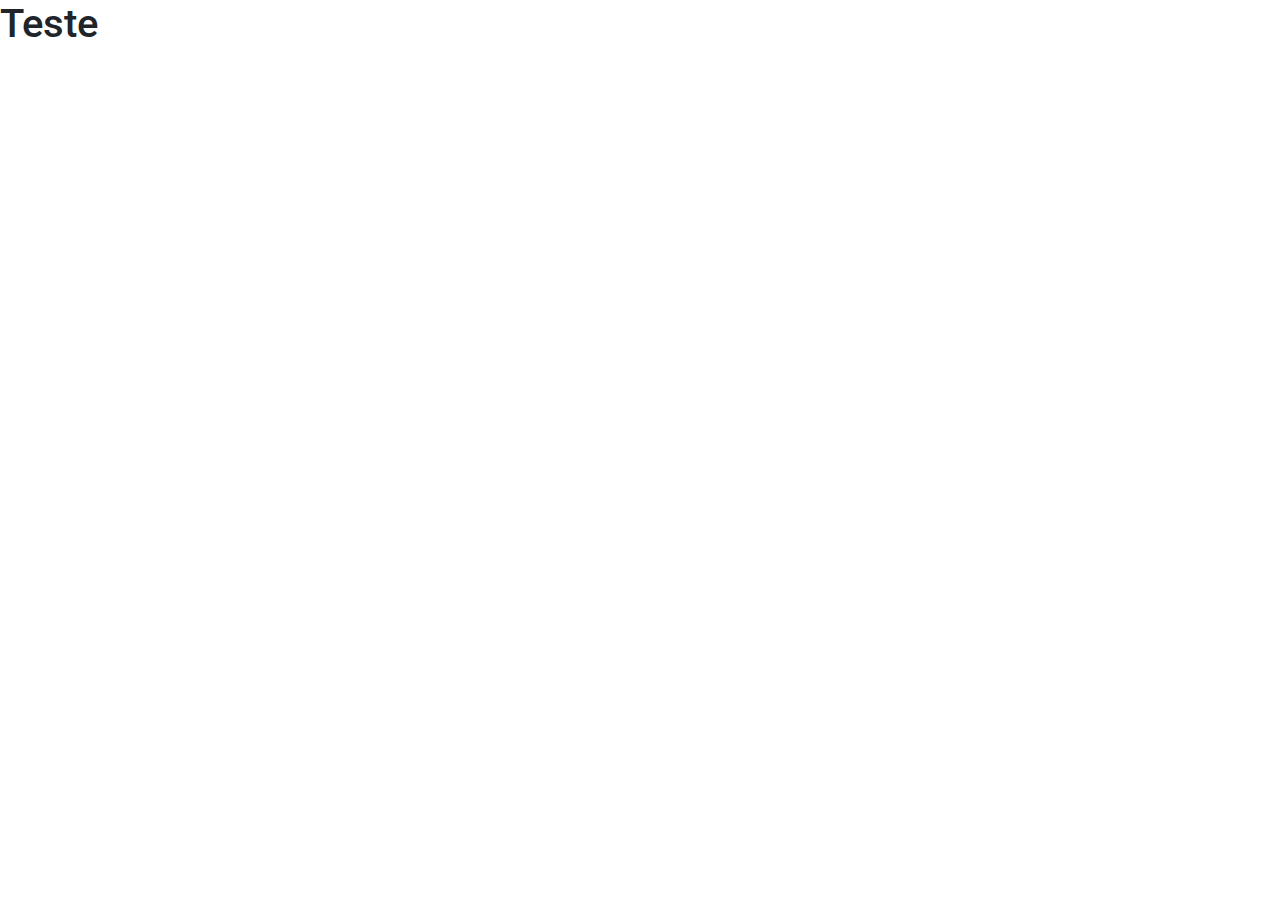
==== index.html @ a8ba6124 "initial setup" ====
<!DOCTYPE html>
<html lang="pt-br">
<head>
    <meta charset="UTF-8">
    <meta name="viewport" content="width=device-width, initial-scale=1.0">
    
    <link rel="stylesheet" href="https://stackpath.bootstrapcdn.com/bootstrap/4.5.2/css/bootstrap.min.css" integrity="sha384-JcKb8q3iqJ61gNV9KGb8thSsNjpSL0n8PARn9HuZOnIxN0hoP+VmmDGMN5t9UJ0Z" crossorigin="anonymous">
    <link rel="stylesheet" href="css/styles.css">
    <link href="https://fonts.googleapis.com/css2?family=Roboto:wght@300;400;700&display=swap" rel="stylesheet">
    <title>Dados Atuais Covid-19</title>
    <script
  src="https://code.jquery.com/jquery-3.5.1.min.js"
  integrity="sha256-9/aliU8dGd2tb6OSsuzixeV4y/faTqgFtohetphbbj0="
  crossorigin="anonymous"></script>
    <script src="https://cdn.jsdelivr.net/npm/popper.js@1.16.1/dist/umd/popper.min.js" integrity="sha384-9/reFTGAW83EW2RDu2S0VKaIzap3H66lZH81PoYlFhbGU+6BZp6G7niu735Sk7lN" crossorigin="anonymous"></script>
    <script src="https://stackpath.bootstrapcdn.com/bootstrap/4.5.2/js/bootstrap.min.js" integrity="sha384-B4gt1jrGC7Jh4AgTPSdUtOBvfO8shuf57BaghqFfPlYxofvL8/KUEfYiJOMMV+rV" crossorigin="anonymous"></script>
    <script src="https://kit.fontawesome.com/b681e5f639.js" crossorigin="anonymous"></script>
    <script src="js/progressbar.min.js"></script>
    <script src="https://cdn.jsdelivr.net/parallax.js/1.4.2/parallax.min.js"></script>
</head>
<body>
    
<h1>Teste</h1>



    <script src="js/index.js"></script>
</body>
</html>
---- css/styles.css ----
body {
    
}
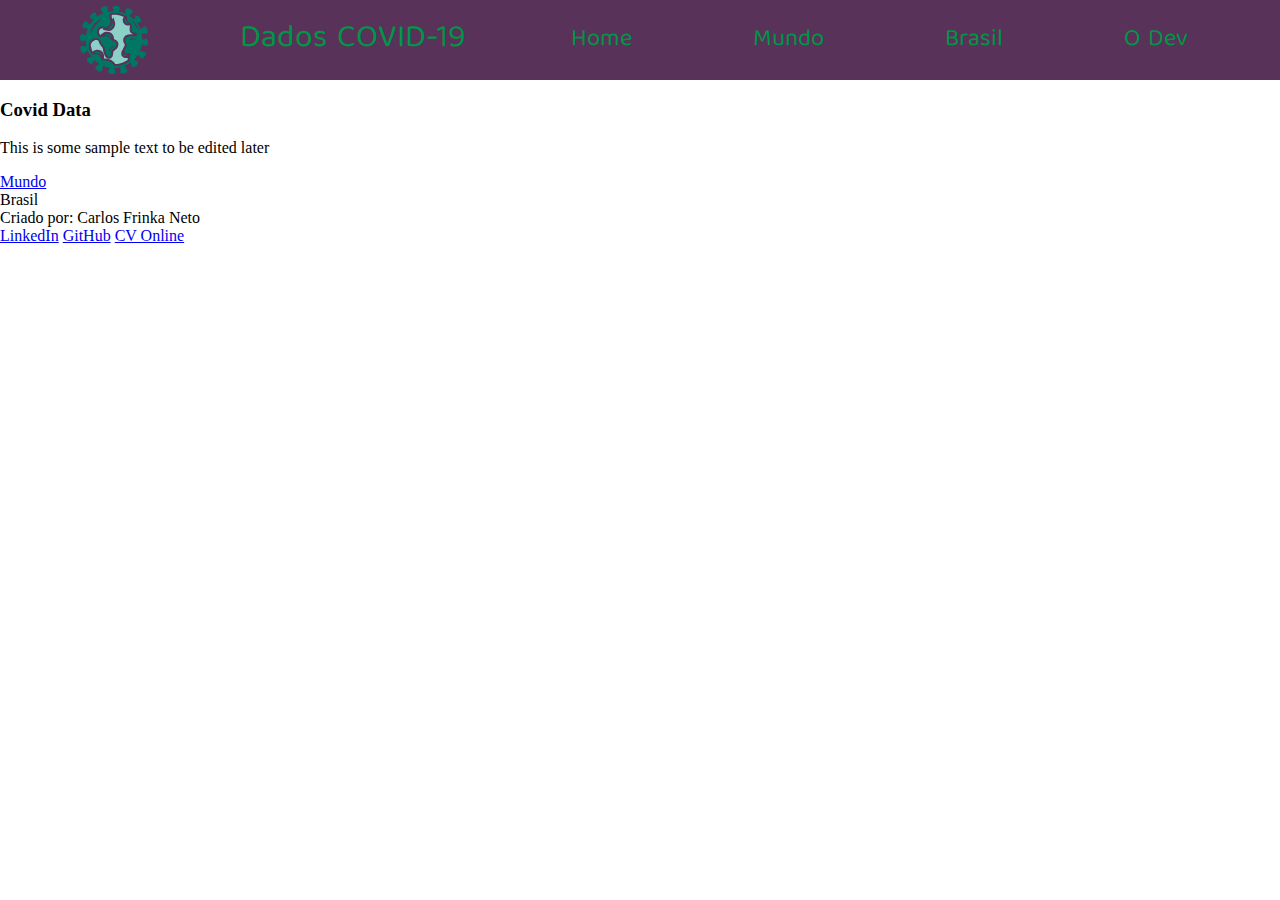
==== commit 7c9c262f: "finished landing and world pages" ====
--- a/index.html
+++ b/index.html
@@ -1,29 +1,85 @@
 <!DOCTYPE html>
 <html lang="pt-br">
+
 <head>
-    <meta charset="UTF-8">
-    <meta name="viewport" content="width=device-width, initial-scale=1.0">
-    
-    <link rel="stylesheet" href="https://stackpath.bootstrapcdn.com/bootstrap/4.5.2/css/bootstrap.min.css" integrity="sha384-JcKb8q3iqJ61gNV9KGb8thSsNjpSL0n8PARn9HuZOnIxN0hoP+VmmDGMN5t9UJ0Z" crossorigin="anonymous">
-    <link rel="stylesheet" href="css/styles.css">
-    <link href="https://fonts.googleapis.com/css2?family=Roboto:wght@300;400;700&display=swap" rel="stylesheet">
-    <title>Dados Atuais Covid-19</title>
-    <script
-  src="https://code.jquery.com/jquery-3.5.1.min.js"
-  integrity="sha256-9/aliU8dGd2tb6OSsuzixeV4y/faTqgFtohetphbbj0="
-  crossorigin="anonymous"></script>
-    <script src="https://cdn.jsdelivr.net/npm/popper.js@1.16.1/dist/umd/popper.min.js" integrity="sha384-9/reFTGAW83EW2RDu2S0VKaIzap3H66lZH81PoYlFhbGU+6BZp6G7niu735Sk7lN" crossorigin="anonymous"></script>
-    <script src="https://stackpath.bootstrapcdn.com/bootstrap/4.5.2/js/bootstrap.min.js" integrity="sha384-B4gt1jrGC7Jh4AgTPSdUtOBvfO8shuf57BaghqFfPlYxofvL8/KUEfYiJOMMV+rV" crossorigin="anonymous"></script>
-    <script src="https://kit.fontawesome.com/b681e5f639.js" crossorigin="anonymous"></script>
-    <script src="js/progressbar.min.js"></script>
-    <script src="https://cdn.jsdelivr.net/parallax.js/1.4.2/parallax.min.js"></script>
+  <meta charset="UTF-8">
+  <meta name="viewport" content="width=device-width, initial-scale=1.0">
+  <title>Dados COVID-19</title>
+  <link rel="stylesheet" href="css/styles.css">
+  <link rel="stylesheet" href="css/navbar.css">
+  <link href="https://fonts.googleapis.com/css2?family=Baloo+Tamma+2:wght@400;700&display=swap" rel="stylesheet">
+  
+  <script src="js/navbar.js"></script>
 </head>
+
 <body>
-    
-<h1>Teste</h1>
+  <nav class="navbar">
+    <img src="images/virus_globe.svg">
+    <div class="brand-title">Dados COVID-19</div>
+    <a href="#" class="toggle-button">
+      <span class="bar"></span>
+      <span class="bar"></span>
+      <span class="bar"></span>
+    </a>
+    <div class="navbar-links">
+      <ul>
+        <li><a href="#">Home</a></li>
+        <li><a href="#">Mundo</a></li>
+        <li><a href="#">Brasil</a></li>
+        <li><a href="#">O Dev</a></li>
+      </ul>
+    </div>
+  </nav>
+  <div class="content">
+    <div class="content-text">
+      
+      <h3>
+        Covid Data 
+      </h3>
+      <p>
+        This is some sample text to be edited later
+
+
+      </p>
+
+      
+    </div>
+
+    <div class="content-buttons">
+
+      
+      <div class="buttons">
+        <a href="global.html">
+          Mundo
+
+        </a>
+      </div>
+      
+      <div class="buttons">
+        Brasil
+      </div>
+      
+    </div>
 
 
 
-    <script src="js/index.js"></script>
+
+
+    <div class="footer">
+      <div class="footer-name">
+        Criado por: <span>Carlos Frinka Neto
+
+      </div>
+
+      <div class="footer-links">
+        <a href="#">LinkedIn</a>
+        <a href="#">GitHub</a>
+        <a href="#">CV Online</a>
+
+      </div>
+    </div>
+
+  </div>
 </body>
+
 </html>--- a/css/navbar.css
+++ b/css/navbar.css
@@ -0,0 +1,121 @@
+/* * {
+  box-sizing: border-box;
+} */
+
+body {
+  margin: 0;
+  padding: 0;
+}
+
+.navbar {
+  display: flex;
+  justify-content: space-between;
+  align-items: center;
+  background-color: #593259;
+  height: 5rem;
+  font-family: 'Baloo Tamma 2', cursive;
+}
+
+.navbar img {
+  height: 85%;
+  margin-left: 5rem;
+  margin-right: 1rem;
+}
+
+.brand-title {
+  font-size: 2rem;
+  margin-left: 0;
+  color: #019547
+}
+
+.navbar-links {
+  height: 100%;
+  display: flex;
+  align-items: center;
+}
+
+.navbar-links ul {
+  margin: 0;
+  padding: 0;
+  display: flex;
+
+}
+
+.navbar-links li {
+  list-style: none;
+  height: 100%;
+  margin-right: 4rem;
+  font-size: 1.5rem;
+  
+}
+
+.navbar-links li a {
+  text-decoration: none;
+  color: #019547;
+  padding: 1.78rem;
+  display: block;
+}
+
+.navbar-links li:hover {
+  background-color: #019547;
+  color: #593259;
+  transition-duration: 0.4s;
+  cursor: pointer;
+}
+
+.navbar-links li a:hover{
+  color: #593259;
+  cursor: pointer;
+}
+
+.toggle-button {
+  position: absolute;
+  top: .75rem;
+  right: 1rem;
+  display: none;
+  flex-direction: column;
+  justify-content: space-between;
+  width: 31px;
+  height: 21px;
+}
+
+.toggle-button .bar {
+  height: 3px;
+  width: 100%;
+  background-color: white;
+  border-radius: 10px;
+}
+
+@media (max-width: 800px){
+  .toggle-button {
+      display: flex;
+
+  }
+
+  .navbar-links {
+      display: none;
+      width: 100%;
+  }
+
+  .navbar {
+      flex-direction: column;
+      align-items: flex-start;
+
+  }
+
+  .navbar-links ul {
+      flex-direction: column;
+      width: 100%;
+  }
+
+  .navbar-links li {
+      text-align: center;
+  }
+
+  .navbar-links a {
+      padding: .5rem 1rem
+  }
+
+  .navbar-links .active {
+      display: flex;
+  }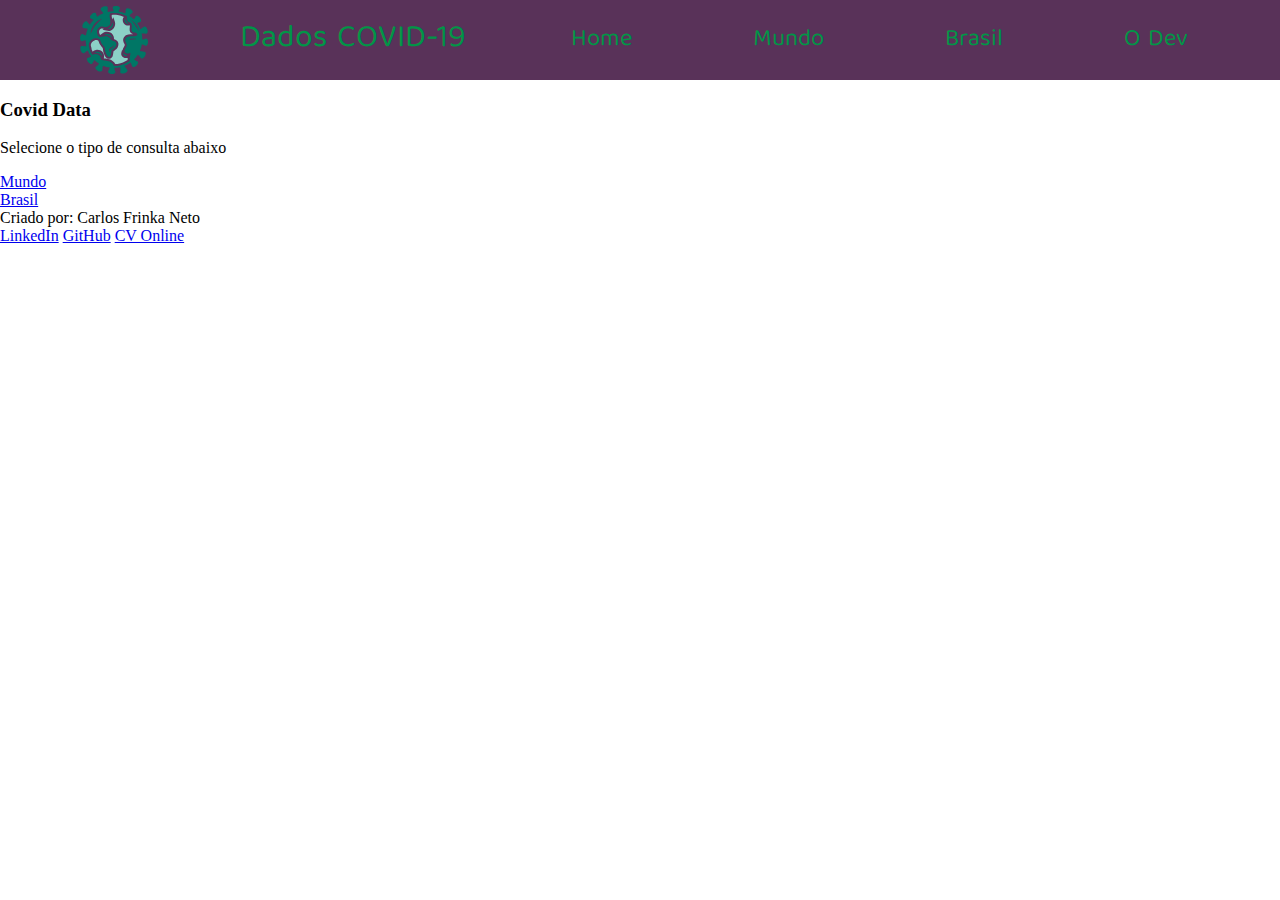
==== commit 5d7b6041: "fixed links in all pages" ====
--- a/index.html
+++ b/index.html
@@ -8,7 +8,7 @@
   <link rel="stylesheet" href="css/styles.css">
   <link rel="stylesheet" href="css/navbar.css">
   <link href="https://fonts.googleapis.com/css2?family=Baloo+Tamma+2:wght@400;700&display=swap" rel="stylesheet">
-  
+
   <script src="js/navbar.js"></script>
 </head>
 
@@ -23,42 +23,44 @@
     </a>
     <div class="navbar-links">
       <ul>
-        <li><a href="#">Home</a></li>
-        <li><a href="#">Mundo</a></li>
-        <li><a href="#">Brasil</a></li>
+        <li><a href="index.html">Home</a></li>
+        <li><a href="global.html">Mundo</a></li>
+        <li><a href="brazil.html">Brasil</a></li>
         <li><a href="#">O Dev</a></li>
       </ul>
     </div>
   </nav>
   <div class="content">
     <div class="content-text">
-      
+
       <h3>
-        Covid Data 
+        Covid Data
       </h3>
       <p>
-        This is some sample text to be edited later
+        Selecione o tipo de consulta abaixo
 
 
       </p>
 
-      
+
     </div>
 
     <div class="content-buttons">
 
-      
+
       <div class="buttons">
         <a href="global.html">
           Mundo
 
         </a>
       </div>
-      
+
       <div class="buttons">
-        Brasil
+        <a href="brazil.html">
+          Brasil
+        </a>
       </div>
-      
+
     </div>
 
 
@@ -72,9 +74,9 @@
       </div>
 
       <div class="footer-links">
-        <a href="#">LinkedIn</a>
-        <a href="#">GitHub</a>
-        <a href="#">CV Online</a>
+        <a href="https://www.linkedin.com/in/carlos-frinka-neto-8215a760/" target="_blank">LinkedIn</a>
+        <a href="https://github.com/cfrinka" target="_blank">GitHub</a>
+        <a href="https://cfrinka.github.io/minha_pagina/" target="_blank">CV Online</a>
 
       </div>
     </div>
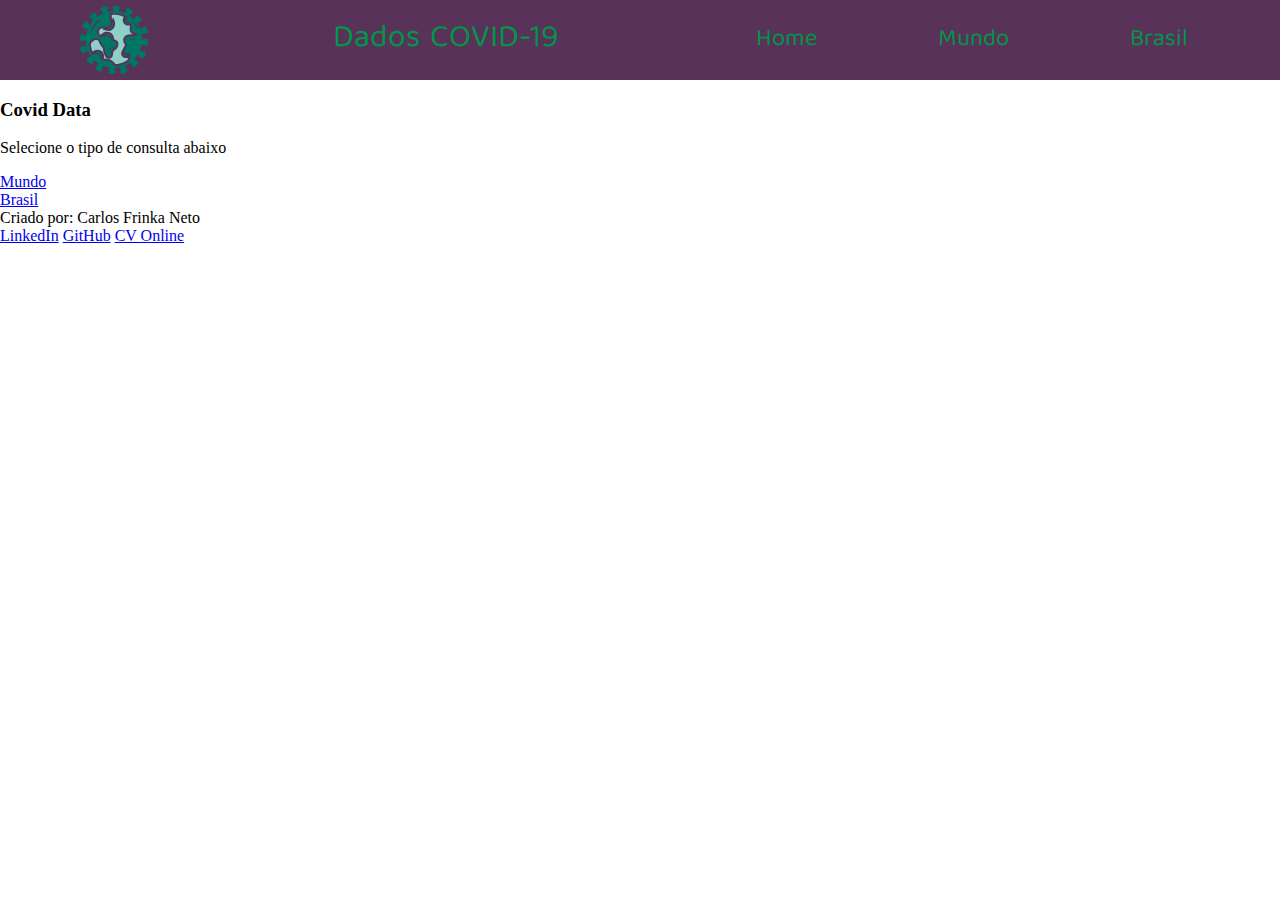
==== commit abf3f520: "organized some things" ====
--- a/index.html
+++ b/index.html
@@ -26,7 +26,7 @@
         <li><a href="index.html">Home</a></li>
         <li><a href="global.html">Mundo</a></li>
         <li><a href="brazil.html">Brasil</a></li>
-        <li><a href="#">O Dev</a></li>
+        
       </ul>
     </div>
   </nav>
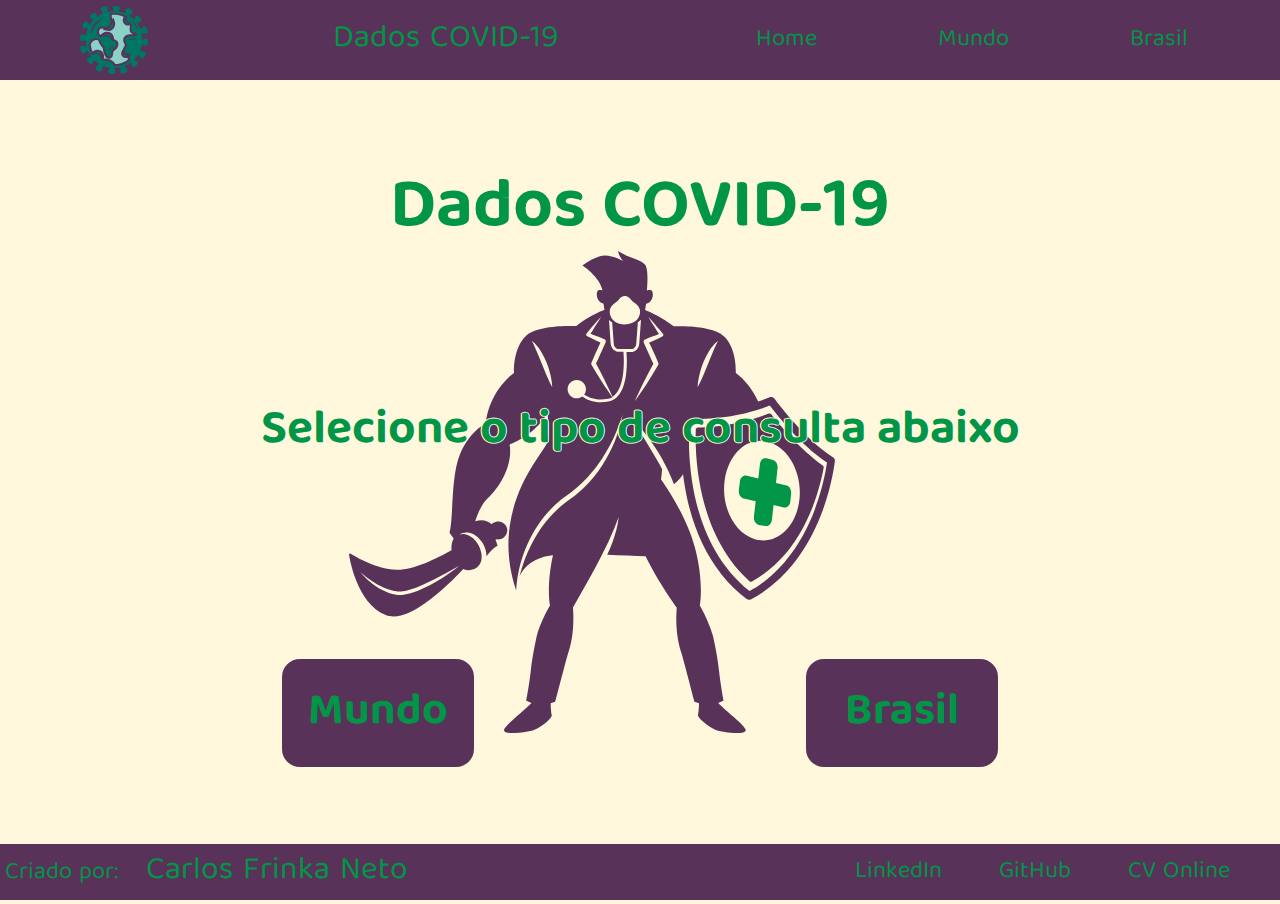
==== commit 5d05e9b3: "ALL IN PTBR" ====
--- a/index.html
+++ b/index.html
@@ -34,7 +34,7 @@
     <div class="content-text">
 
       <h3>
-        Covid Data
+        Dados COVID-19
       </h3>
       <p>
         Selecione o tipo de consulta abaixo
--- a/css/styles.css
+++ b/css/styles.css
@@ -1,3 +1,111 @@
+a {
+    text-decoration: none;
+    color: #019547;
+}
+
+a:hover {
+    color: #593259;
+}
+.content {
+    display: flex;
+    align-items: center;
+    flex-direction: column;
+    background-color: cornsilk;
+    background-image: url('../images/doctor.svg');
+    background-repeat: no-repeat;
+    background-position-y:center ;
+    background-position-x: 44%;
+    background-size: 38%;
+    font-family: 'Baloo Tamma 2', cursive;
+    
+}
 body {
+    background-color: cornsilk;
+}
+.content-text{
+    display: flex;
+    flex-direction: column;
+    align-items: center;
+    color: #019547;
+    font-size: 48px;
+}
+
+.content-text h3{
+    font-size: 70px;
+    text-shadow: cornsilk 0px 0px 1px,  cornsilk 0px 0px 1px,  cornsilk 0px 0px 1px,  cornsilk 0px 0px 1px,  cornsilk 0px 0px 1px,
+                 cornsilk 0px 0px 1px,  cornsilk 0px 0px 1px,  cornsilk 0px 0px 1px,  cornsilk 0px 0px 1px,  cornsilk 0px 0px 1px,
+                 cornsilk 0px 0px 1px,  cornsilk 0px 0px 1px,  cornsilk 0px 0px 1px,  cornsilk 0px 0px 1px,  cornsilk 0px 0px 1px
+}
+
+
+.content-text p {
+    font-weight: bold;
+    text-shadow: cornsilk 0px 0px 1px,  cornsilk 0px 0px 1px,  cornsilk 0px 0px 1px,  cornsilk 0px 0px 1px,  cornsilk 0px 0px 1px,
+                 cornsilk 0px 0px 1px,  cornsilk 0px 0px 1px,  cornsilk 0px 0px 1px,  cornsilk 0px 0px 1px,  cornsilk 0px 0px 1px,
+                 cornsilk 0px 0px 1px,  cornsilk 0px 0px 1px,  cornsilk 0px 0px 1px,  cornsilk 0px 0px 1px,  cornsilk 0px 0px 1px ;
     
+}
+
+.content-buttons {
+    width: 82%;
+    display: flex;
+    align-items: center;
+    justify-content: space-around;
+    font-size: 24px;
+    color: #019547;
+    padding: 15vh;
+    font-weight: bold;
+    
+}
+
+
+
+.buttons {
+    display: flex;
+    align-items: center;
+    justify-content: center;
+    height: 12vh;
+    width: 15vw;
+    background-color: #593259;
+    border-radius: 20px;
+    font-size: 45px;
+    border: 2px solid cornsilk;
+        
+}
+
+.buttons:hover {
+    color:#593259;
+    background-color: #019547;
+    transition-duration: 0.4s;
+    cursor: pointer;
+}
+
+.footer {
+    background-color: #593259;
+    color: #019547;
+    font-size: 24px;
+    width: 100%;
+    position: absolute;
+    bottom: 0em;
+    display: flex;
+    justify-content: space-between;
+    align-items: center;
+}
+
+.footer-name {
+    margin-left: 5px;
+    
+}
+
+.footer-name span {
+    color: #019547;
+    font-size: 32px;
+    margin-left: 20px;
+}
+
+.footer-links a {
+    text-decoration: none;
+    color: #019547;
+    margin-right: 50px;
+
 }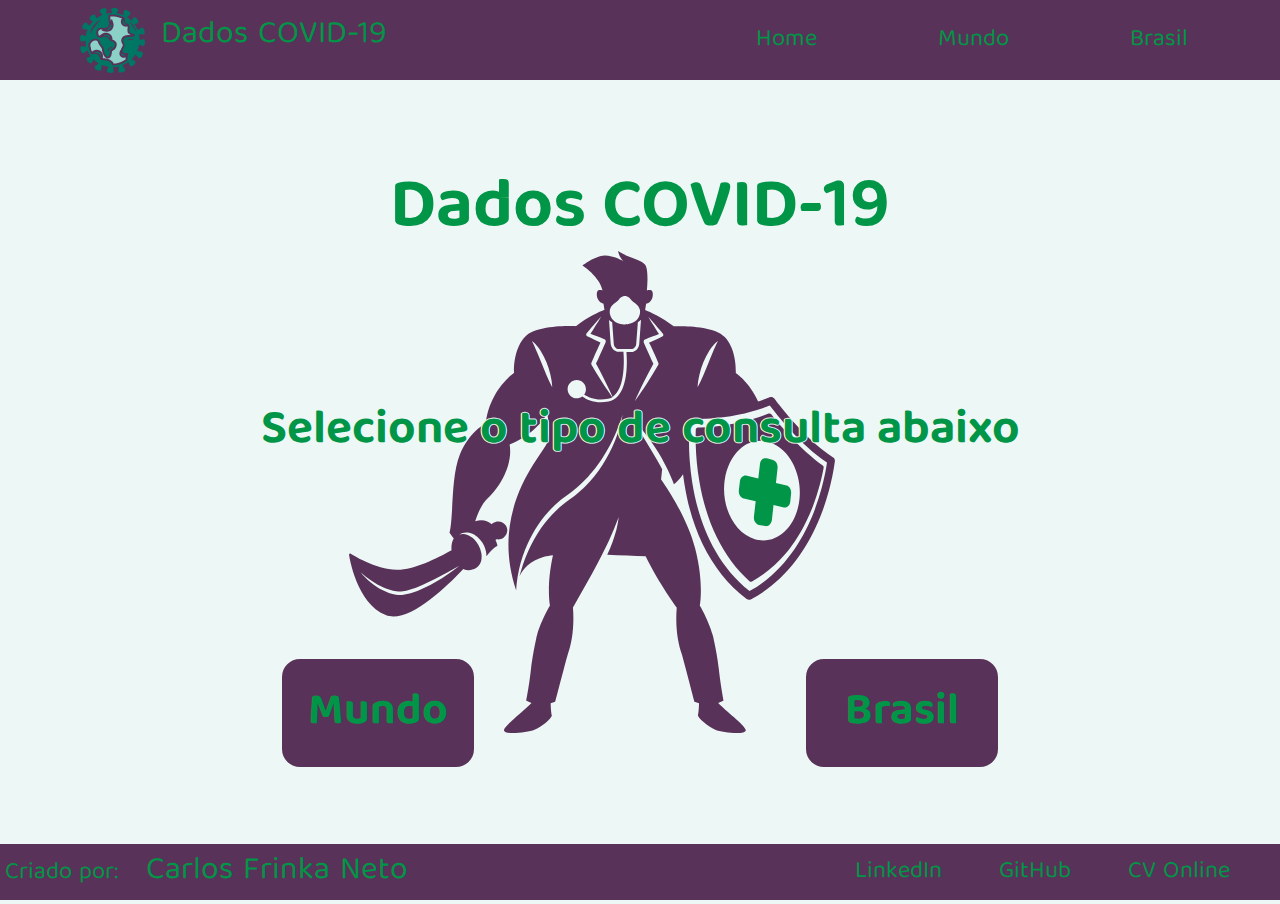
==== commit ed86ec7d: "fixed index responsive layout , navbar not working" ====
--- a/index.html
+++ b/index.html
@@ -14,9 +14,14 @@
 
 <body>
   <nav class="navbar">
-    <img src="images/virus_globe.svg">
-    <div class="brand-title">Dados COVID-19</div>
-    <a href="#" class="toggle-button">
+    <div class="logo-title">
+
+      <img src="images/virus_globe.svg" id="logo-header">
+      <div class="brand-title">Dados COVID-19
+        
+      </div>
+    </div>
+    <a href="#" class="toggle-button"> 
       <span class="bar"></span>
       <span class="bar"></span>
       <span class="bar"></span>
--- a/css/styles.css
+++ b/css/styles.css
@@ -10,7 +10,7 @@
     display: flex;
     align-items: center;
     flex-direction: column;
-    background-color: cornsilk;
+    background-color: #edf8f6;
     background-image: url('../images/doctor.svg');
     background-repeat: no-repeat;
     background-position-y:center ;
@@ -20,7 +20,7 @@
     
 }
 body {
-    background-color: cornsilk;
+    background-color: #edf8f6;
 }
 .content-text{
     display: flex;
@@ -32,17 +32,17 @@
 
 .content-text h3{
     font-size: 70px;
-    text-shadow: cornsilk 0px 0px 1px,  cornsilk 0px 0px 1px,  cornsilk 0px 0px 1px,  cornsilk 0px 0px 1px,  cornsilk 0px 0px 1px,
-                 cornsilk 0px 0px 1px,  cornsilk 0px 0px 1px,  cornsilk 0px 0px 1px,  cornsilk 0px 0px 1px,  cornsilk 0px 0px 1px,
-                 cornsilk 0px 0px 1px,  cornsilk 0px 0px 1px,  cornsilk 0px 0px 1px,  cornsilk 0px 0px 1px,  cornsilk 0px 0px 1px
+    text-shadow: #edf8f6 0px 0px 1px,  #edf8f6 0px 0px 1px,  #edf8f6 0px 0px 1px,  #edf8f6 0px 0px 1px,  #edf8f6 0px 0px 1px,
+                 #edf8f6 0px 0px 1px,  #edf8f6 0px 0px 1px,  #edf8f6 0px 0px 1px,  #edf8f6 0px 0px 1px,  #edf8f6 0px 0px 1px,
+                 #edf8f6 0px 0px 1px,  #edf8f6 0px 0px 1px,  #edf8f6 0px 0px 1px,  #edf8f6 0px 0px 1px,  #edf8f6 0px 0px 1px
 }
 
 
 .content-text p {
     font-weight: bold;
-    text-shadow: cornsilk 0px 0px 1px,  cornsilk 0px 0px 1px,  cornsilk 0px 0px 1px,  cornsilk 0px 0px 1px,  cornsilk 0px 0px 1px,
-                 cornsilk 0px 0px 1px,  cornsilk 0px 0px 1px,  cornsilk 0px 0px 1px,  cornsilk 0px 0px 1px,  cornsilk 0px 0px 1px,
-                 cornsilk 0px 0px 1px,  cornsilk 0px 0px 1px,  cornsilk 0px 0px 1px,  cornsilk 0px 0px 1px,  cornsilk 0px 0px 1px ;
+    text-shadow: #edf8f6 0px 0px 1px,  #edf8f6 0px 0px 1px,  #edf8f6 0px 0px 1px,  #edf8f6 0px 0px 1px,  #edf8f6 0px 0px 1px,
+                 #edf8f6 0px 0px 1px,  #edf8f6 0px 0px 1px,  #edf8f6 0px 0px 1px,  #edf8f6 0px 0px 1px,  #edf8f6 0px 0px 1px,
+                 #edf8f6 0px 0px 1px,  #edf8f6 0px 0px 1px,  #edf8f6 0px 0px 1px,  #edf8f6 0px 0px 1px,  #edf8f6 0px 0px 1px ;
     
 }
 
@@ -58,8 +58,6 @@
     
 }
 
-
-
 .buttons {
     display: flex;
     align-items: center;
@@ -69,7 +67,7 @@
     background-color: #593259;
     border-radius: 20px;
     font-size: 45px;
-    border: 2px solid cornsilk;
+    border: 2px solid #edf8f6;
         
 }
 
@@ -108,4 +106,57 @@
     color: #019547;
     margin-right: 50px;
 
+}
+
+@media (max-width: 900px){
+
+    .content {
+        background-size: 60%;
+    }
+
+    .content-text {
+        display: flex;
+        flex-direction: column;
+        align-items: center;
+        justify-content: center;
+    }
+    .content-text h3 {
+        font-size: 40px
+    }
+
+    .content-text p {
+        font-size: 30px;
+        text-align: center;
+        margin-top: 0px;
+    }
+
+    .buttons {
+        height: 90px;
+        width: 150px;
+        margin-right: 10px;
+        font-size: 40px
+    }
+
+    .footer {
+        display: flex;
+        align-items: center;
+        justify-content: center;
+        height: 5%;
+    }
+
+    .footer-name {
+        display: flex;
+        justify-content: center;
+        align-items: center;
+        font-size: 18px;
+    }
+
+    .footer-name span {
+        font-size: 18px;
+        margin: 5px;
+    }
+
+    .footer-links {
+        display: none
+    }
 }--- a/css/navbar.css
+++ b/css/navbar.css
@@ -5,6 +5,18 @@
 body {
   margin: 0;
   padding: 0;
+}
+
+.logo-title {
+  display: flex;
+  align-self: center;
+  justify-content: center;
+
+}
+
+#logo-header {
+  height: 65px;
+  
 }
 
 .navbar {
@@ -86,11 +98,22 @@
   border-radius: 10px;
 }
 
-@media (max-width: 800px){
+@media (max-width: 900px){
   .toggle-button {
       display: flex;
 
   }
+  .brand-title {
+    display: flex;
+    align-items: center;
+    justify-content: center;
+    font-size: 22px;
+  }
+
+  #logo-header {
+    margin: 10px;
+  }
+  
 
   .navbar-links {
       display: none;
@@ -98,7 +121,7 @@
   }
 
   .navbar {
-      flex-direction: column;
+      flex-direction: row;
       align-items: flex-start;
 
   }
